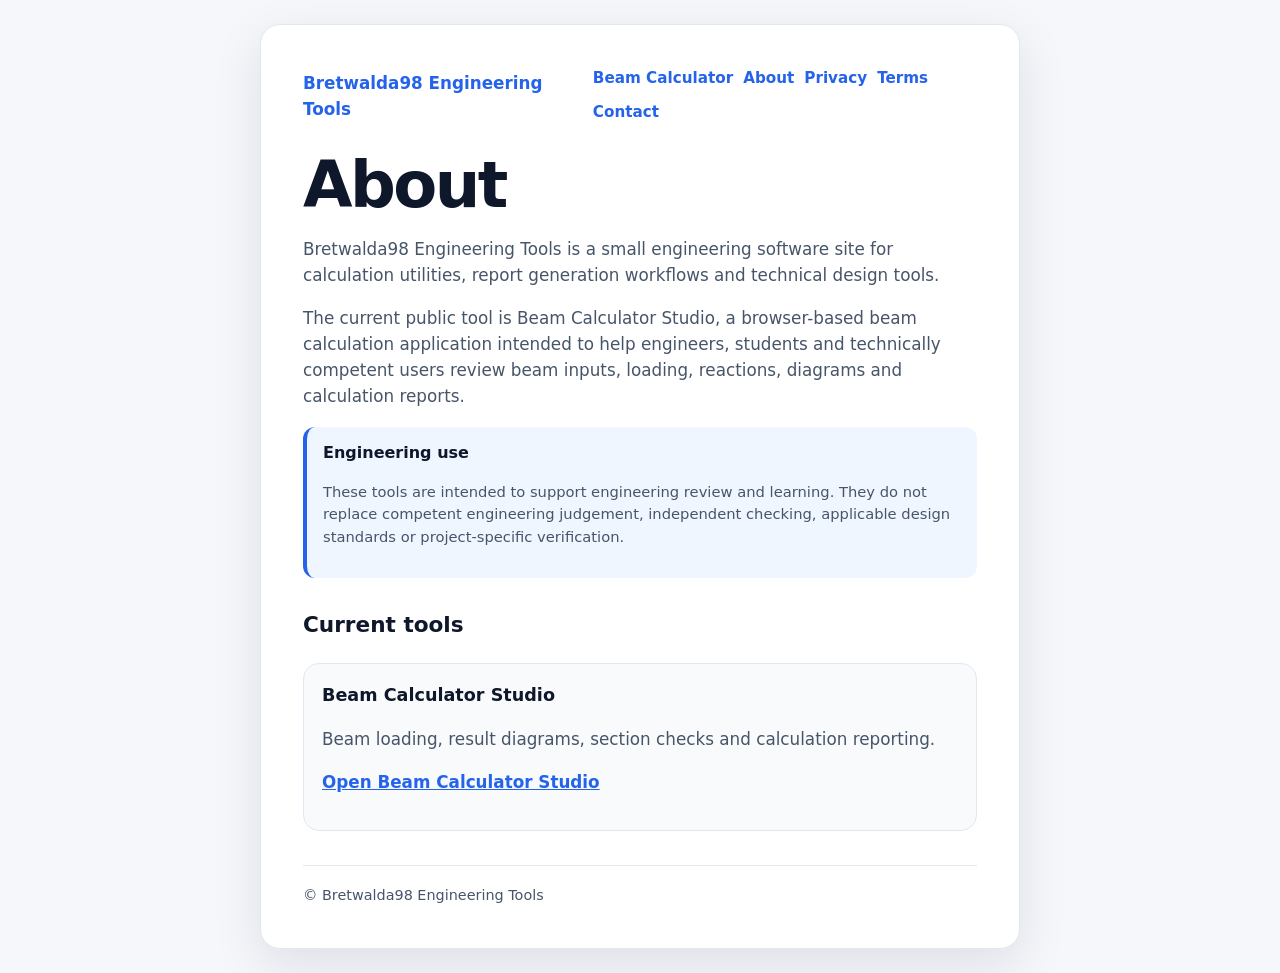
==== about.html @ 503bb092 "Add About page" ====
<!DOCTYPE html>
<html lang="en">
<head>
  <meta charset="utf-8">
  <meta name="viewport" content="width=device-width, initial-scale=1">
  <script async src="https://pagead2.googlesyndication.com/pagead/js/adsbygoogle.js?client=ca-pub-9383520918430061"
       crossorigin="anonymous"></script>
  <title>About | Bretwalda98 Engineering Tools</title>
  <link rel="stylesheet" href="/styles.css">
</head>
<body>
  <div class="page">
    <main class="shell content">
      <header>
        <a class="brand" href="/">Bretwalda98 Engineering Tools</a>
        <nav>
          <a href="/Beam-Calculator/">Beam Calculator</a>
          <a href="/about.html">About</a>
          <a href="/privacy.html">Privacy</a>
          <a href="/terms.html">Terms</a>
          <a href="/contact.html">Contact</a>
        </nav>
      </header>
      <h1>About</h1>
      <p>Bretwalda98 Engineering Tools is a small engineering software site for calculation utilities, report generation workflows and technical design tools.</p>
      <p>The current public tool is Beam Calculator Studio, a browser-based beam calculation application intended to help engineers, students and technically competent users review beam inputs, loading, reactions, diagrams and calculation reports.</p>
      <div class="notice">
        <strong>Engineering use</strong>
        <p class="small">These tools are intended to support engineering review and learning. They do not replace competent engineering judgement, independent checking, applicable design standards or project-specific verification.</p>
      </div>
      <h2>Current tools</h2>
      <div class="grid">
        <section class="tool-card">
          <strong>Beam Calculator Studio</strong>
          <p>Beam loading, result diagrams, section checks and calculation reporting.</p>
          <p><a href="/Beam-Calculator/">Open Beam Calculator Studio</a></p>
        </section>
      </div>
      <div class="footer">© Bretwalda98 Engineering Tools</div>
    </main>
  </div>
</body>
</html>
---- styles.css ----
:root{color-scheme:light;--bg:#f6f7fb;--card:#fff;--text:#0f172a;--muted:#475569;--border:#e2e8f0;--blue:#2563eb;--blue2:#1d4ed8;--shadow:0 16px 50px rgba(15,23,42,.10)}
*{box-sizing:border-box}body{margin:0;font-family:system-ui,-apple-system,BlinkMacSystemFont,"Segoe UI",sans-serif;background:var(--bg);color:var(--text);line-height:1.55}.page{min-height:100vh;padding:24px;display:grid;place-items:center}.shell{width:min(960px,100%);background:var(--card);border:1px solid var(--border);border-radius:20px;padding:clamp(22px,4vw,42px);box-shadow:var(--shadow)}header{display:flex;justify-content:space-between;align-items:center;gap:16px;margin-bottom:28px}.brand{font-weight:900;color:var(--text);text-decoration:none;font-size:1.05rem}nav{display:flex;gap:10px;flex-wrap:wrap}nav a{color:var(--muted);text-decoration:none;font-weight:700;font-size:.95rem}nav a:hover{color:var(--blue)}h1{margin:0 0 12px;font-size:clamp(2rem,5vw,4rem);line-height:1.05;letter-spacing:-.04em}h2{margin:30px 0 10px;font-size:1.35rem}p,li{color:var(--muted);font-size:1.05rem}.hero{display:grid;grid-template-columns:1.25fr .75fr;gap:24px;align-items:center}.actions{display:flex;gap:12px;flex-wrap:wrap;margin-top:20px}.button{display:inline-flex;align-items:center;justify-content:center;padding:13px 17px;border-radius:13px;text-decoration:none;font-weight:800}.primary{background:var(--blue);color:#fff}.primary:hover{background:var(--blue2)}.secondary{border:1px solid var(--border);color:var(--text);background:#fff}.tool-card{border:1px solid var(--border);border-radius:16px;padding:18px;background:#f8fafc}.tool-card strong{display:block;font-size:1.1rem;margin-bottom:6px}.grid{display:grid;grid-template-columns:repeat(auto-fit,minmax(220px,1fr));gap:14px;margin-top:22px}.notice{border-left:4px solid var(--blue);background:#eff6ff;border-radius:12px;padding:14px 16px;margin:18px 0}.small{font-size:.92rem}.footer{margin-top:34px;padding-top:18px;border-top:1px solid var(--border);color:var(--muted);font-size:.9rem}.content{max-width:760px}.content a{color:var(--blue);font-weight:700}@media(max-width:760px){.page{padding:14px}.shell{border-radius:16px}.hero{grid-template-columns:1fr}header{align-items:flex-start;flex-direction:column}nav{gap:8px 14px}.button{width:100%}}
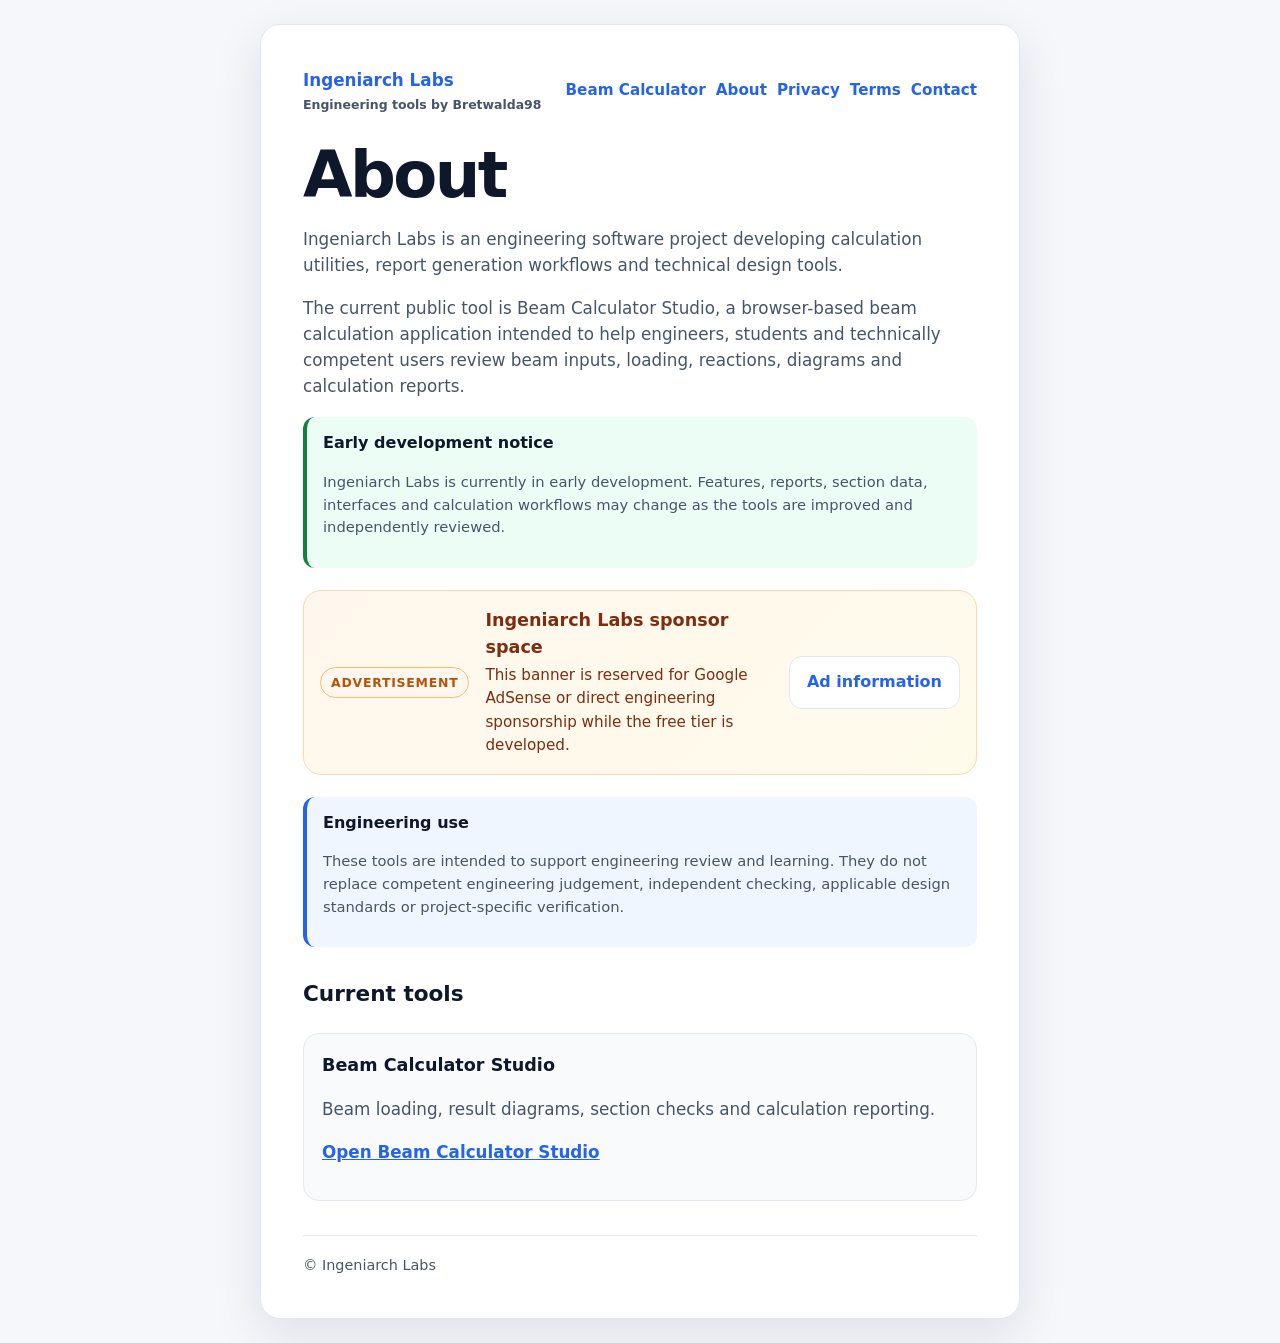
==== commit 84905b02: "Update About page with Ingeniarch Labs branding" ====
--- a/about.html
+++ b/about.html
@@ -5,14 +5,14 @@
   <meta name="viewport" content="width=device-width, initial-scale=1">
   <script async src="https://pagead2.googlesyndication.com/pagead/js/adsbygoogle.js?client=ca-pub-9383520918430061"
        crossorigin="anonymous"></script>
-  <title>About | Bretwalda98 Engineering Tools</title>
+  <title>About | Ingeniarch Labs</title>
   <link rel="stylesheet" href="/styles.css">
 </head>
 <body>
   <div class="page">
     <main class="shell content">
       <header>
-        <a class="brand" href="/">Bretwalda98 Engineering Tools</a>
+        <a class="brand" href="/">Ingeniarch Labs <small>Engineering tools by Bretwalda98</small></a>
         <nav>
           <a href="/Beam-Calculator/">Beam Calculator</a>
           <a href="/about.html">About</a>
@@ -22,8 +22,20 @@
         </nav>
       </header>
       <h1>About</h1>
-      <p>Bretwalda98 Engineering Tools is a small engineering software site for calculation utilities, report generation workflows and technical design tools.</p>
+      <p>Ingeniarch Labs is an engineering software project developing calculation utilities, report generation workflows and technical design tools.</p>
       <p>The current public tool is Beam Calculator Studio, a browser-based beam calculation application intended to help engineers, students and technically competent users review beam inputs, loading, reactions, diagrams and calculation reports.</p>
+      <div class="notice dev-note">
+        <strong>Early development notice</strong>
+        <p class="small">Ingeniarch Labs is currently in early development. Features, reports, section data, interfaces and calculation workflows may change as the tools are improved and independently reviewed.</p>
+      </div>
+      <section class="ad-banner" aria-label="Advertisement">
+        <span class="ad-label">Advertisement</span>
+        <div>
+          <div class="ad-brand">Ingeniarch Labs sponsor space</div>
+          <p class="ad-text">This banner is reserved for Google AdSense or direct engineering sponsorship while the free tier is developed.</p>
+        </div>
+        <a class="button secondary" href="/contact.html">Ad information</a>
+      </section>
       <div class="notice">
         <strong>Engineering use</strong>
         <p class="small">These tools are intended to support engineering review and learning. They do not replace competent engineering judgement, independent checking, applicable design standards or project-specific verification.</p>
@@ -36,7 +48,7 @@
           <p><a href="/Beam-Calculator/">Open Beam Calculator Studio</a></p>
         </section>
       </div>
-      <div class="footer">© Bretwalda98 Engineering Tools</div>
+      <div class="footer">© Ingeniarch Labs</div>
     </main>
   </div>
 </body>
--- a/styles.css
+++ b/styles.css
@@ -1,2 +1,2 @@
-:root{color-scheme:light;--bg:#f6f7fb;--card:#fff;--text:#0f172a;--muted:#475569;--border:#e2e8f0;--blue:#2563eb;--blue2:#1d4ed8;--shadow:0 16px 50px rgba(15,23,42,.10)}
-*{box-sizing:border-box}body{margin:0;font-family:system-ui,-apple-system,BlinkMacSystemFont,"Segoe UI",sans-serif;background:var(--bg);color:var(--text);line-height:1.55}.page{min-height:100vh;padding:24px;display:grid;place-items:center}.shell{width:min(960px,100%);background:var(--card);border:1px solid var(--border);border-radius:20px;padding:clamp(22px,4vw,42px);box-shadow:var(--shadow)}header{display:flex;justify-content:space-between;align-items:center;gap:16px;margin-bottom:28px}.brand{font-weight:900;color:var(--text);text-decoration:none;font-size:1.05rem}nav{display:flex;gap:10px;flex-wrap:wrap}nav a{color:var(--muted);text-decoration:none;font-weight:700;font-size:.95rem}nav a:hover{color:var(--blue)}h1{margin:0 0 12px;font-size:clamp(2rem,5vw,4rem);line-height:1.05;letter-spacing:-.04em}h2{margin:30px 0 10px;font-size:1.35rem}p,li{color:var(--muted);font-size:1.05rem}.hero{display:grid;grid-template-columns:1.25fr .75fr;gap:24px;align-items:center}.actions{display:flex;gap:12px;flex-wrap:wrap;margin-top:20px}.button{display:inline-flex;align-items:center;justify-content:center;padding:13px 17px;border-radius:13px;text-decoration:none;font-weight:800}.primary{background:var(--blue);color:#fff}.primary:hover{background:var(--blue2)}.secondary{border:1px solid var(--border);color:var(--text);background:#fff}.tool-card{border:1px solid var(--border);border-radius:16px;padding:18px;background:#f8fafc}.tool-card strong{display:block;font-size:1.1rem;margin-bottom:6px}.grid{display:grid;grid-template-columns:repeat(auto-fit,minmax(220px,1fr));gap:14px;margin-top:22px}.notice{border-left:4px solid var(--blue);background:#eff6ff;border-radius:12px;padding:14px 16px;margin:18px 0}.small{font-size:.92rem}.footer{margin-top:34px;padding-top:18px;border-top:1px solid var(--border);color:var(--muted);font-size:.9rem}.content{max-width:760px}.content a{color:var(--blue);font-weight:700}@media(max-width:760px){.page{padding:14px}.shell{border-radius:16px}.hero{grid-template-columns:1fr}header{align-items:flex-start;flex-direction:column}nav{gap:8px 14px}.button{width:100%}}+:root{color-scheme:light;--bg:#f6f7fb;--card:#fff;--text:#0f172a;--muted:#475569;--border:#e2e8f0;--blue:#2563eb;--blue2:#1d4ed8;--amber:#b45309;--amber-bg:#fff7ed;--green:#15803d;--green-bg:#ecfdf5;--shadow:0 16px 50px rgba(15,23,42,.10)}
+*{box-sizing:border-box}body{margin:0;font-family:system-ui,-apple-system,BlinkMacSystemFont,"Segoe UI",sans-serif;background:var(--bg);color:var(--text);line-height:1.55}.page{min-height:100vh;padding:24px;display:grid;place-items:center}.shell{width:min(960px,100%);background:var(--card);border:1px solid var(--border);border-radius:20px;padding:clamp(22px,4vw,42px);box-shadow:var(--shadow)}header{display:flex;justify-content:space-between;align-items:center;gap:16px;margin-bottom:28px}.brand{font-weight:900;color:var(--text);text-decoration:none;font-size:1.05rem}.brand small{display:block;color:var(--muted);font-weight:700;font-size:.78rem;margin-top:2px}nav{display:flex;gap:10px;flex-wrap:wrap}nav a{color:var(--muted);text-decoration:none;font-weight:700;font-size:.95rem}nav a:hover{color:var(--blue)}h1{margin:0 0 12px;font-size:clamp(2rem,5vw,4rem);line-height:1.05;letter-spacing:-.04em}h2{margin:30px 0 10px;font-size:1.35rem}p,li{color:var(--muted);font-size:1.05rem}.hero{display:grid;grid-template-columns:1.25fr .75fr;gap:24px;align-items:center}.actions{display:flex;gap:12px;flex-wrap:wrap;margin-top:20px}.button{display:inline-flex;align-items:center;justify-content:center;padding:13px 17px;border-radius:13px;text-decoration:none;font-weight:800}.primary{background:var(--blue);color:#fff}.primary:hover{background:var(--blue2)}.secondary{border:1px solid var(--border);color:var(--text);background:#fff}.tool-card{border:1px solid var(--border);border-radius:16px;padding:18px;background:#f8fafc}.tool-card strong{display:block;font-size:1.1rem;margin-bottom:6px}.grid{display:grid;grid-template-columns:repeat(auto-fit,minmax(220px,1fr));gap:14px;margin-top:22px}.notice{border-left:4px solid var(--blue);background:#eff6ff;border-radius:12px;padding:14px 16px;margin:18px 0}.dev-note{border-left-color:var(--green);background:var(--green-bg)}.ad-banner{margin:22px 0;border:1px solid #fed7aa;background:linear-gradient(135deg,#fff7ed,#fffbeb);border-radius:18px;padding:16px;display:grid;grid-template-columns:auto 1fr auto;gap:16px;align-items:center}.ad-label{display:inline-flex;align-items:center;justify-content:center;width:max-content;border:1px solid #fdba74;color:var(--amber);background:#fff7ed;border-radius:999px;padding:5px 10px;font-size:.78rem;text-transform:uppercase;letter-spacing:.06em;font-weight:900}.ad-brand{font-weight:900;color:#7c2d12;font-size:1.1rem}.ad-text{margin:2px 0 0;color:#7c2d12;font-size:.95rem}.small{font-size:.92rem}.footer{margin-top:34px;padding-top:18px;border-top:1px solid var(--border);color:var(--muted);font-size:.9rem}.content{max-width:760px}.content a{color:var(--blue);font-weight:700}@media(max-width:760px){.page{padding:14px}.shell{border-radius:16px}.hero{grid-template-columns:1fr}header{align-items:flex-start;flex-direction:column}nav{gap:8px 14px}.button{width:100%}.ad-banner{grid-template-columns:1fr;gap:10px}}
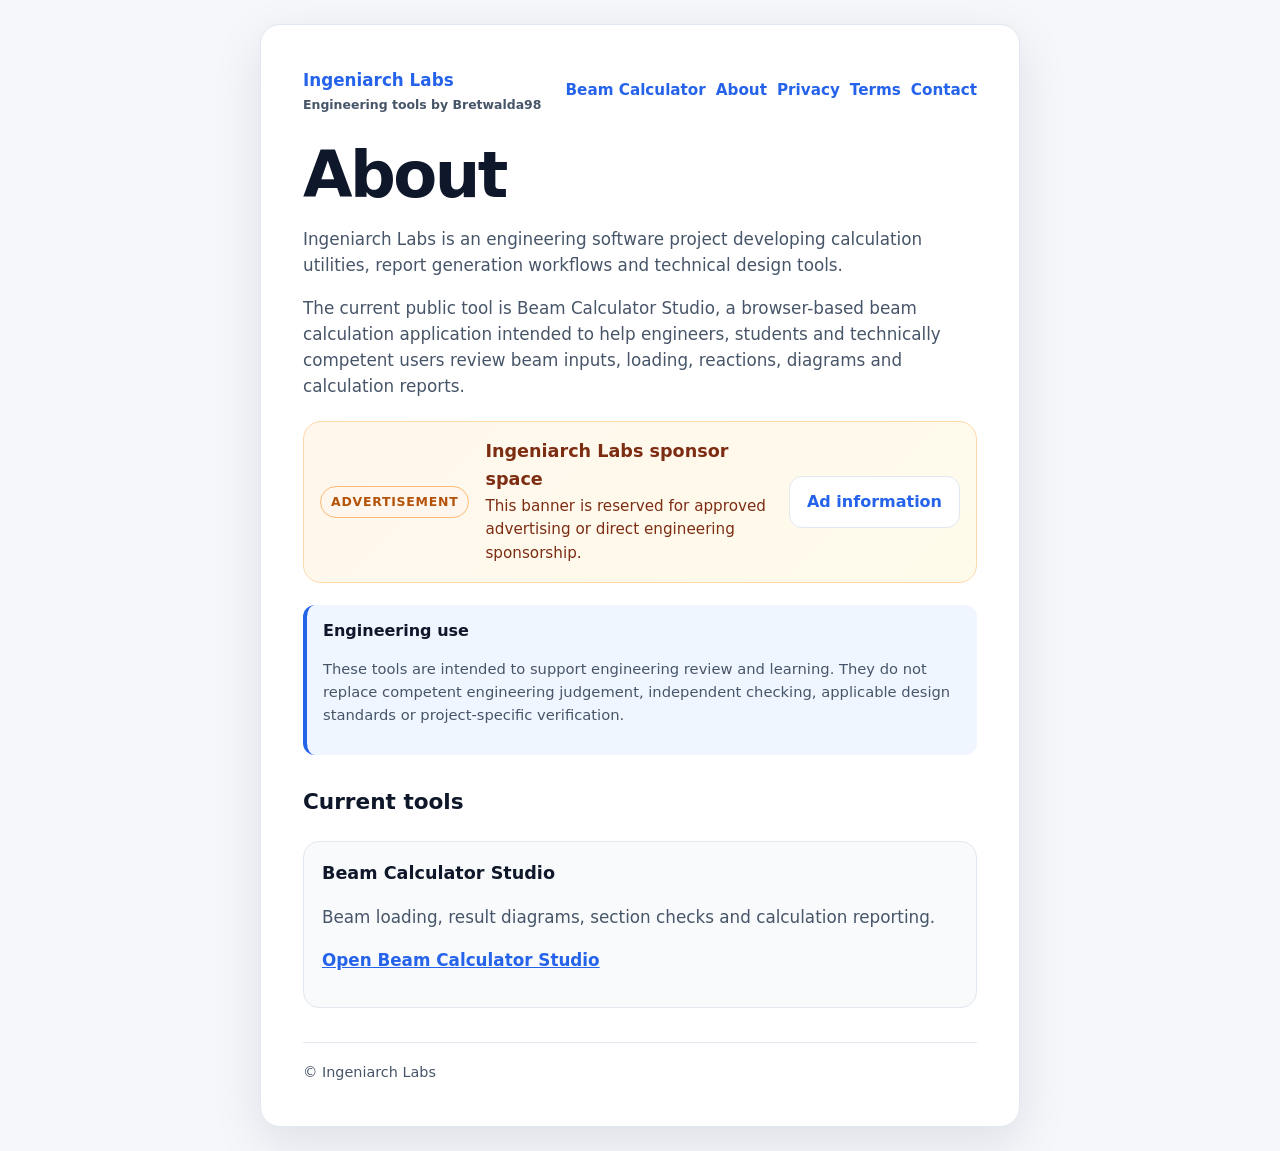
==== commit 93b94d50: "Remove early development wording from About page" ====
--- a/about.html
+++ b/about.html
@@ -24,15 +24,11 @@
       <h1>About</h1>
       <p>Ingeniarch Labs is an engineering software project developing calculation utilities, report generation workflows and technical design tools.</p>
       <p>The current public tool is Beam Calculator Studio, a browser-based beam calculation application intended to help engineers, students and technically competent users review beam inputs, loading, reactions, diagrams and calculation reports.</p>
-      <div class="notice dev-note">
-        <strong>Early development notice</strong>
-        <p class="small">Ingeniarch Labs is currently in early development. Features, reports, section data, interfaces and calculation workflows may change as the tools are improved and independently reviewed.</p>
-      </div>
       <section class="ad-banner" aria-label="Advertisement">
         <span class="ad-label">Advertisement</span>
         <div>
           <div class="ad-brand">Ingeniarch Labs sponsor space</div>
-          <p class="ad-text">This banner is reserved for Google AdSense or direct engineering sponsorship while the free tier is developed.</p>
+          <p class="ad-text">This banner is reserved for approved advertising or direct engineering sponsorship.</p>
         </div>
         <a class="button secondary" href="/contact.html">Ad information</a>
       </section>
